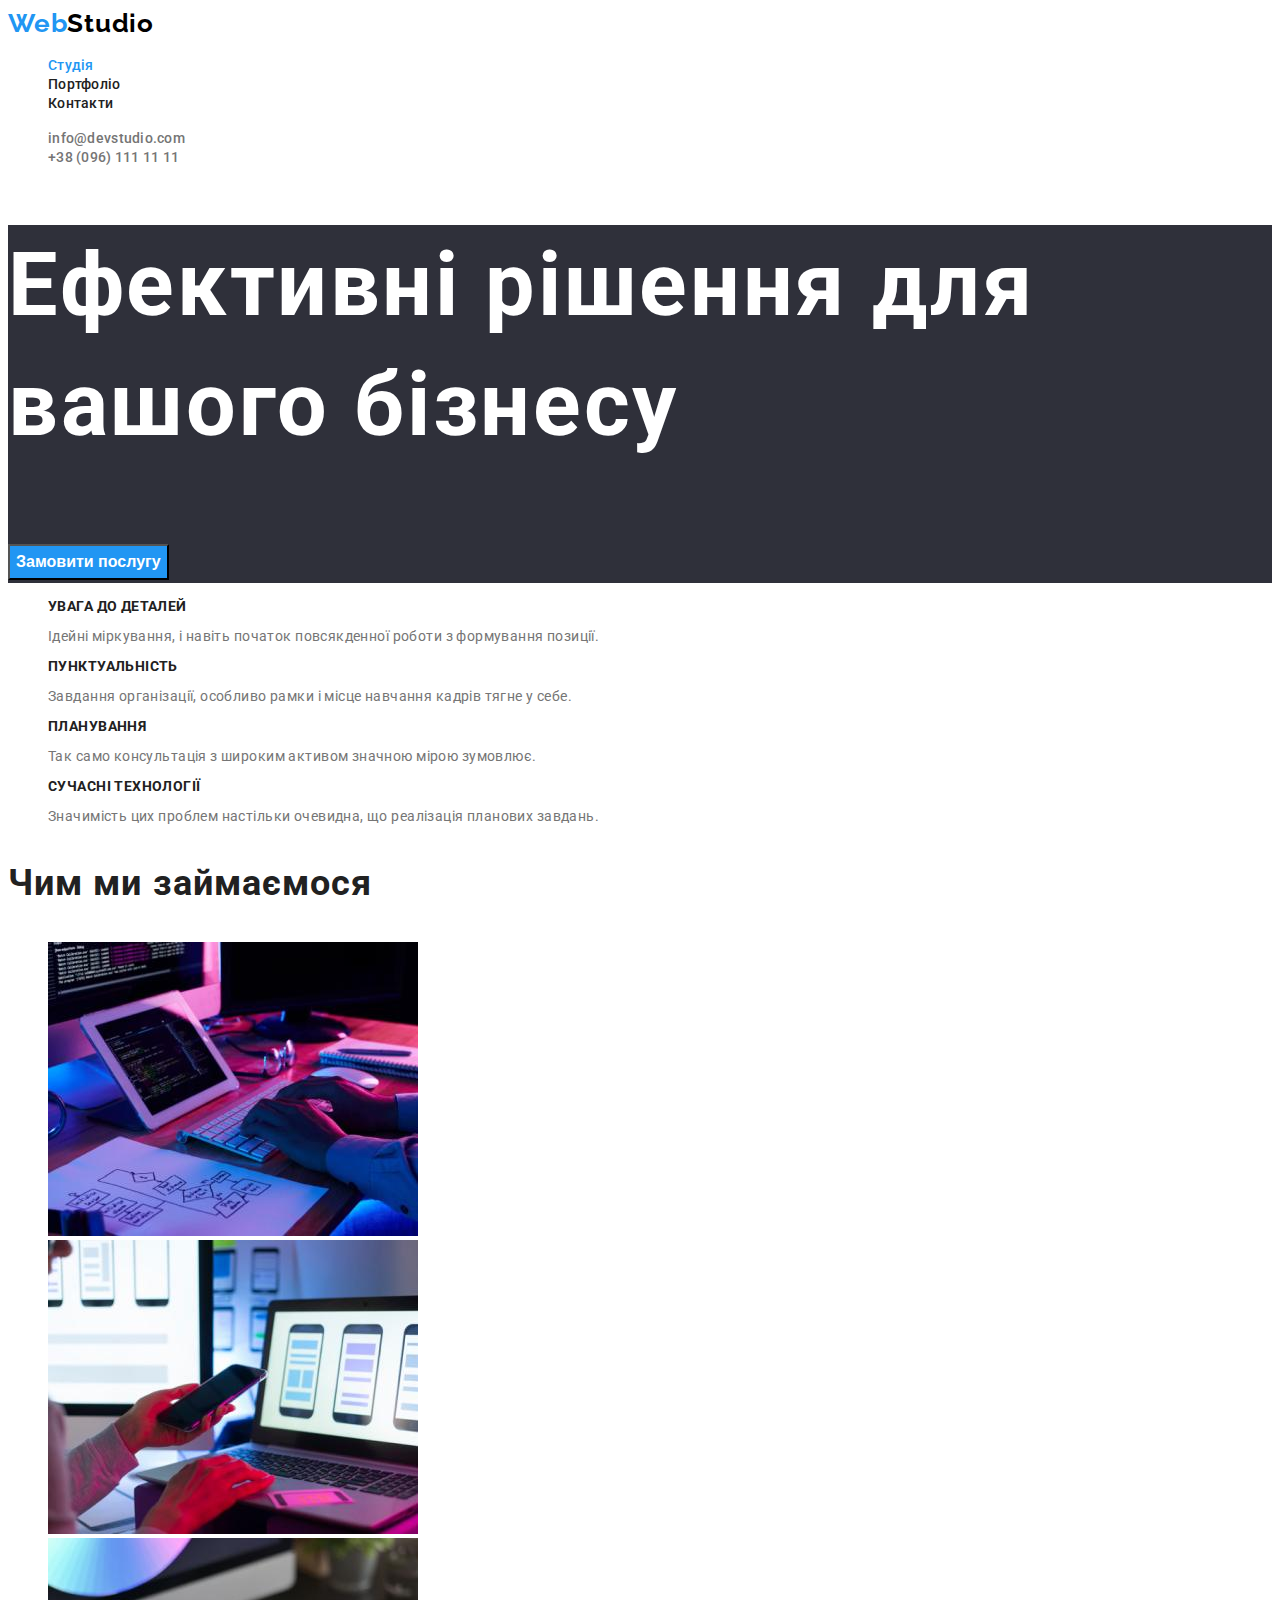
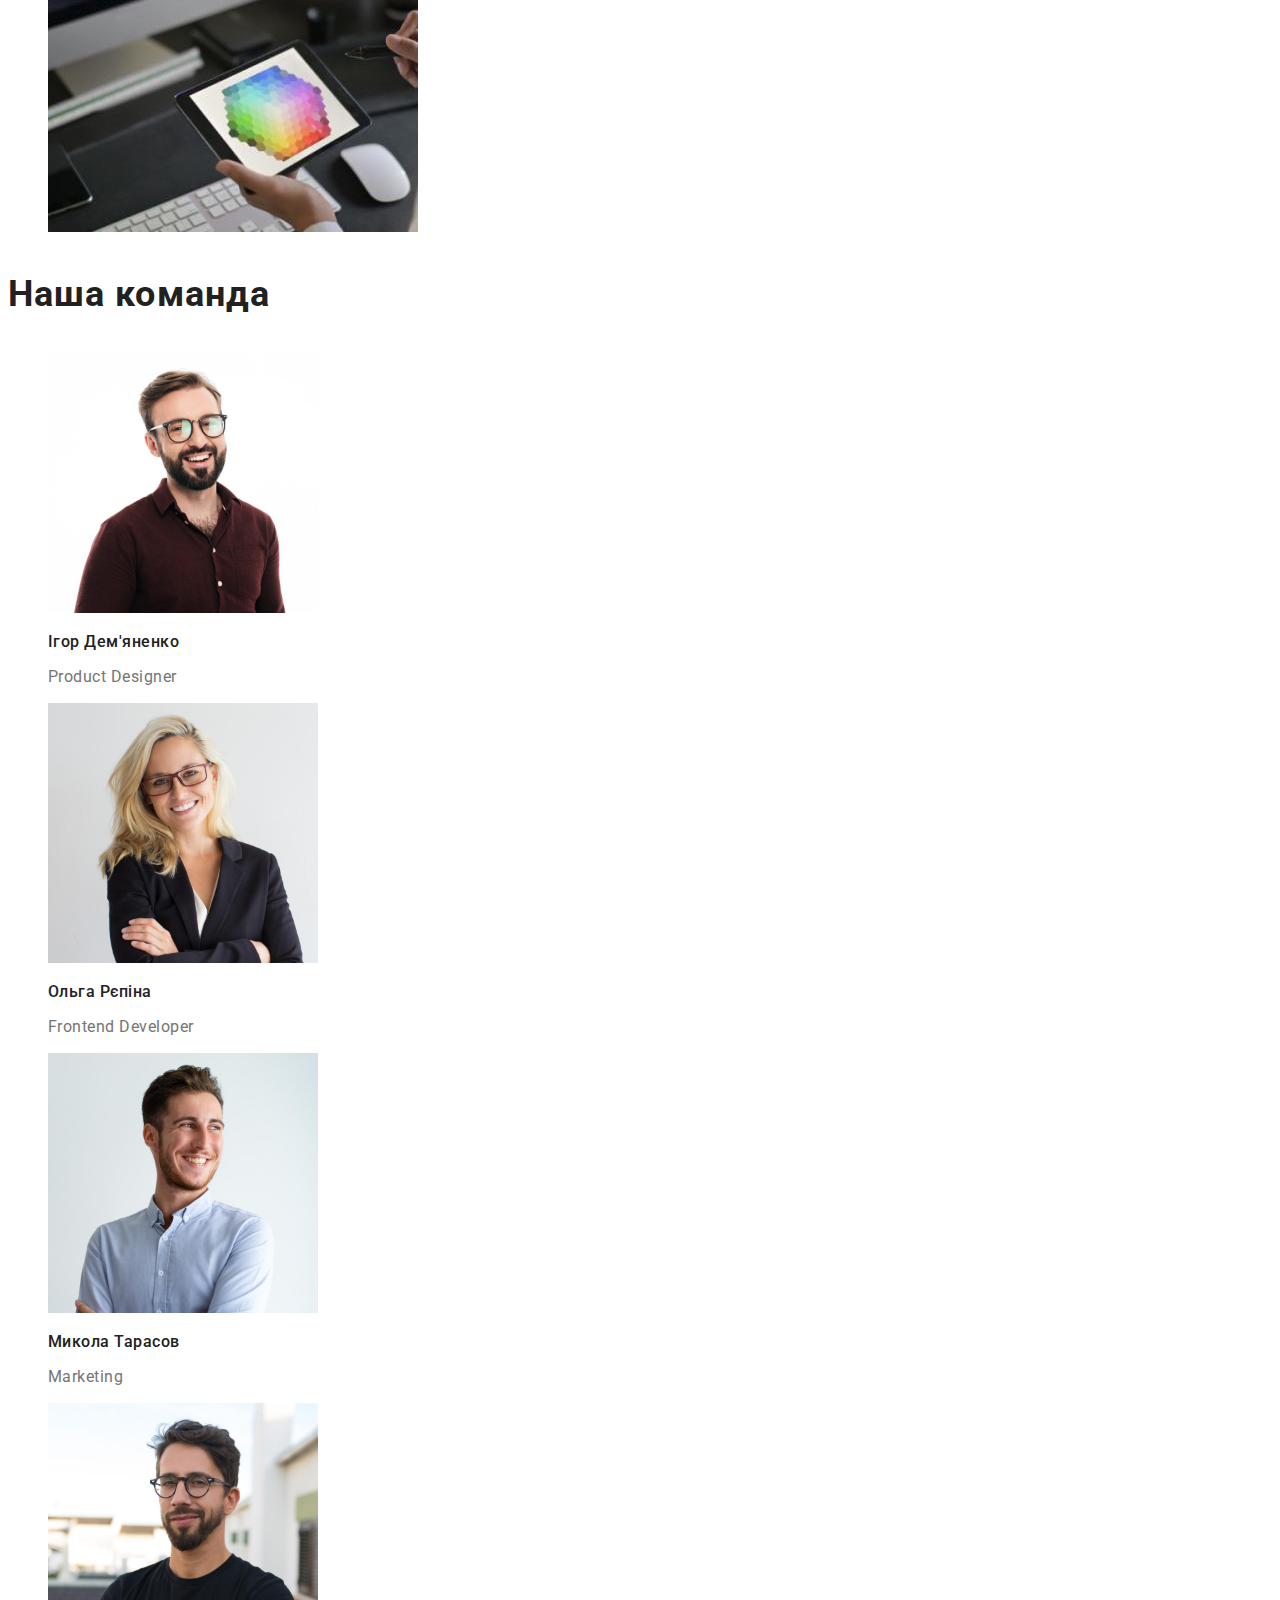
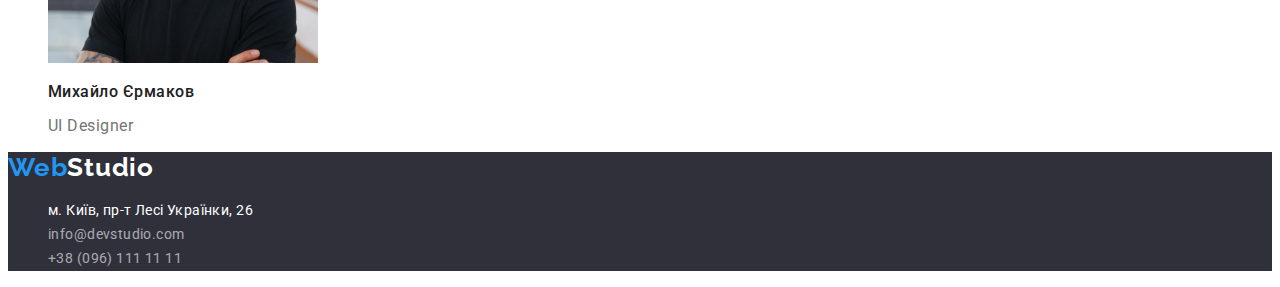
==== index.html @ caac9b15 "created repository 03" ====
<!DOCTYPE html>
<html lang="uk">
  <head>
    <meta charset="UTF-8" />
    <meta http-equiv="X-UA-Compatible" content="IE=edge" />
    <meta name="viewport" content="width=device-width, initial-scale=1.0" />
    <link rel="preconnect" href="https://fonts.googleapis.com" />
    <link rel="preconnect" href="https://fonts.gstatic.com" crossorigin />
    <link
      href="https://fonts.googleapis.com/css2?family=Raleway:wght@700&family=Roboto:wght@400;500;700;900&display=swap"
      rel="stylesheet"
    />
    <title>Document</title>
    <link rel="stylesheet" href="./css/styles.css" />
  </head>
  <body class="page">
    <!--Шапка-->
    <header class="page-header">
      <nav>
        <!--Логотип-->
        <a lang="en" href="./index.html" title="Головна сторінка" class="logo line"
          ><span class="accent">Web</span>Studio</a
        >
        <!--меню навігації-->
        <ul class="site-nav list">
          <li><a href="./index.html" class="text-nav current">Студія</a></li>
          <li><a href="./portfolio.html" class="text-nav">Портфоліо</a></li>
          <li><a href="" class="text-nav">Контакти</a></li>
        </ul>
      </nav>
      <!--Контакти-->
      <ul class="contact list">
        <li><a href="mailto:info@devstudio.com" class="contact-link">info@devstudio.com</a></li>
        <li><a href="tel:+380961111111" class="contact-link">+38 (096) 111 11 11</a></li>
      </ul>
    </header>
    <main>
      <!--Герой-->
      <section class="hero">
        <h1 class="hero-title">Ефективні рішення для вашого бізнесу</h1>
        <button type="button" class="button">Замовити послугу</button>
      </section>

      <!--Особливості-->
      <section class="personal">
        <h2 class="visually-hidden">Особливості</h2>
        <ul class="list">
          <li>
            <h3 class="personal-title">УВАГА ДО ДЕТАЛЕЙ</h3>
            <p class="personal-text">
              Ідейні міркування, і навіть початок повсякденної роботи з формування позиції.
            </p>
          </li>
          <li>
            <h3 class="personal-title">ПУНКТУАЛЬНІСТЬ</h3>
            <p class="personal-text">
              Завдання організації, особливо рамки і місце навчання кадрів тягне у себе.
            </p>
          </li>
          <li>
            <h3 class="personal-title">ПЛАНУВАННЯ</h3>
            <p class="personal-text">
              Так само консультація з широким активом значною мірою зумовлює.
            </p>
          </li>
          <li>
            <h3 class="personal-title">СУЧАСНІ ТЕХНОЛОГІЇ</h3>
            <p class="personal-text">
              Значимість цих проблем настільки очевидна, що реалізація планових завдань.
            </p>
          </li>
        </ul>
      </section>
      <!--Чим ми займаємося-->
      <section class="sections">
        <h2 class="sections-name">Чим ми займаємося</h2>
        <ul class="list">
          <li>
            <img
              src="./images/what_do_we_do/box1.jpg"
              alt="Десктопні додатки"
              width="370"
              height="294"
            />
          </li>
          <li>
            <img
              src="./images/what_do_we_do/box2.jpg"
              alt="Мобільні додатки"
              width="370"
              height="294"
            />
          </li>
          <li>
            <img
              src="./images/what_do_we_do/box3.jpg"
              alt="Дизайнерські рішення"
              width="370"
              height="294"
            />
          </li>
        </ul>
      </section>
      <!--Наша команда-->
      <section class="our-team">
        <h2 class="sections-name">Наша команда</h2>
        <ul class="list">
          <li>
            <img
              src="./images/our_team/ihor_demyanenko.jpg"
              alt="Ігор Дем'яненко"
              width="270"
              height="260"
            />
            <h3 class="our-names">Ігор Дем'яненко</h3>
            <p class="our-prof">Product Designer</p>
          </li>
          <li>
            <img
              src="./images/our_team/olga-repina.jpg"
              alt="Ольга Рєпіна"
              width="270"
              height="260"
            />
            <h3 class="our-names">Ольга Рєпіна</h3>
            <p class="our-prof">Frontend Developer</p>
          </li>
          <li>
            <img
              src="./images/our_team/mykola_tarasov.jpg"
              alt="Микола Тарасов"
              width="270"
              height="260"
            />
            <h3 class="our-names">Микола Тарасов</h3>
            <p class="our-prof">Marketing</p>
          </li>
          <li>
            <img
              src="./images/our_team/mykhailo_yermakov.jpg"
              alt="Михайло Єрмаков"
              width="270"
              height="260"
            />
            <h3 class="our-names">Михайло Єрмаков</h3>
            <p class="our-prof">UI Designer</p>
          </li>
        </ul>
      </section>
    </main>
    <!--Підвал-->
    <footer class="footer">
      <a lang="en" href="./index.html" title="Головна сторінка" class="logo-footer"
        ><span class="accent">Web</span>Studio</a
      >
      <address class="footer-addr">
        <ul class="list">
          <li>
            <a
              href="http://surl.li/cupve"
              target="_blank"
              rel="noopener norefferer nofollow"
              class="link map"
              >м. Київ, пр-т Лесі Українки, 26</a
            >
          </li>
          <li>
            <a href="mailto:info@devstudio.com" class="link">info@devstudio.com</a>
          </li>
          <li>
            <a href="tel:+380961111111" class="link">+38 (096) 111 11 11</a>
          </li>
        </ul>
      </address>
    </footer>
  </body>
</html>
---- css/styles.css ----
:root {
  --color-text: #757575;
  --color-title: #212121;
  --accent-color-text: #2196f3;
  --second-text-color: #ffffff;
  --background-color: #ffffff;
  --second-background-color: #2f303a;
  --foter-contact-color: rgba(255, 255, 255, 0.6);
  --color-logo: #000000;
  --second-color-button: #f5f4fa;
}
body {
  font-family: 'Roboto', sans-serif;
  background-color: var(--background-color);
  color: var(--color-text);
}
.list {
  list-style: none;
}
/* Шапка */
/* Логотип */
.logo { 
  text-decoration: none;
  font-family: 'Raleway';
  font-style: normal;
  font-weight: 700;
  font-size: 26px;
  line-height: 1.19;
  letter-spacing: 0.03em;
  color: var(--color-logo);
}
.accent {
  color: var(--accent-color-text);
}
/* меню навігації */
.text-nav {
  text-decoration: none;
  font-weight: 500;
  font-size: 14px;
  line-height: 1.14;
  letter-spacing: 0.02em;
  color: var(--color-title);
}
.text-nav:hover,
.text-nav:focus {
  color: var(--accent-color-text);
}
.site-nav .text-nav.current {
  color: var(--accent-color-text);
}
/* Контакти */
.contact-link {
  text-decoration: none;
  font-weight: 500;
  font-size: 14px;
  line-height: 1.14;
  letter-spacing: 0.02em;
  color: var(--color-text);
}
.contact-link:hover,
.contact-link:focus {
  color: var(--accent-color-text);
}
/* Герой */
.hero {
  font-weight: 900;
  font-size: 44px;
  line-height: 1.36;
  letter-spacing: 0.06em;
  color: var(--second-text-color);
  background-color: var(--second-background-color);
}
.button {
  cursor: pointer;
  background-color: var(--accent-color-text);
  font-weight: 700;
  font-size: 16px;
  line-height: 1.87;
  color: var(--second-text-color);
}
/* Особливості */
.visually-hidden {
      position: absolute;
      clip: rect(0 0 0 0);
      width: 1px;
      height: 1px;
      margin: -1px;
    }
.personal-title {
  font-weight: 700;
  font-size: 14px;
  line-height: 1.14;
  letter-spacing: 0.03em;
  color: var(--color-title);
}
.personal-text {
  font-size: 14px;
  line-height: 1.14;
  letter-spacing: 0.03em;
}
/* Чим ми займаємося */
.sections-name {
  font-weight: 700;
  font-size: 36px;
  line-height: 1.6;
  letter-spacing: 0.03em;
  color: var(--color-title);
}
/* Наша команда */
.our-names {
  font-weight: 500;
  font-size: 16px;
  line-height: 1.18;
  letter-spacing: 0.03em;
  color: var(--color-title);
}
.our-prof {
  font-size: 16px;
  line-height: 1.18;
  letter-spacing: 0.03em;
}
/* Підвал */
.footer {
  background-color: var(--second-background-color);
}
.footer-addr {
  font-style: inherit;
}
.logo-footer {
  text-decoration: none;
  font-family: 'Raleway';
  font-style: normal;
  font-weight: 700;
  font-size: 26px;
  line-height: 1.19;
  letter-spacing: 0.03em;
  color: var(--second-text-color);
}
.link {
  text-decoration: none;
  font-size: 14px;
  line-height: 1.71;
  letter-spacing: 0.03em;
  color: var(--foter-contact-color);
}
.link:hover,
.link:focus {
  color: var(--accent-color-text);
}
.map {
  color: var(--second-text-color);
}
/* Портфоліо */
/* Фільтер */
.portfolio-button {
  cursor: pointer;
  background-color: var(--second-color-button);
  font-family: 'Roboto';
  font-weight: 500;
  font-size: 16px;
  line-height: 1.62;
  letter-spacing: 0.03em;
}
.portfolio-button:active,
.portfolio-button:hover,
.portfolio-button:focus {
  background-color: var(--accent-color-text);
  color: var(--second-text-color);
}
/* Проекти */
.project-title {
  font-weight: 700;
  font-size: 18px;
  line-height: 2;
  letter-spacing: 0.06em;
  color: var(--color-title);
}
.project-text {
  font-size: 16px;
  line-height: 1.87;
  letter-spacing: 0.03em;
}
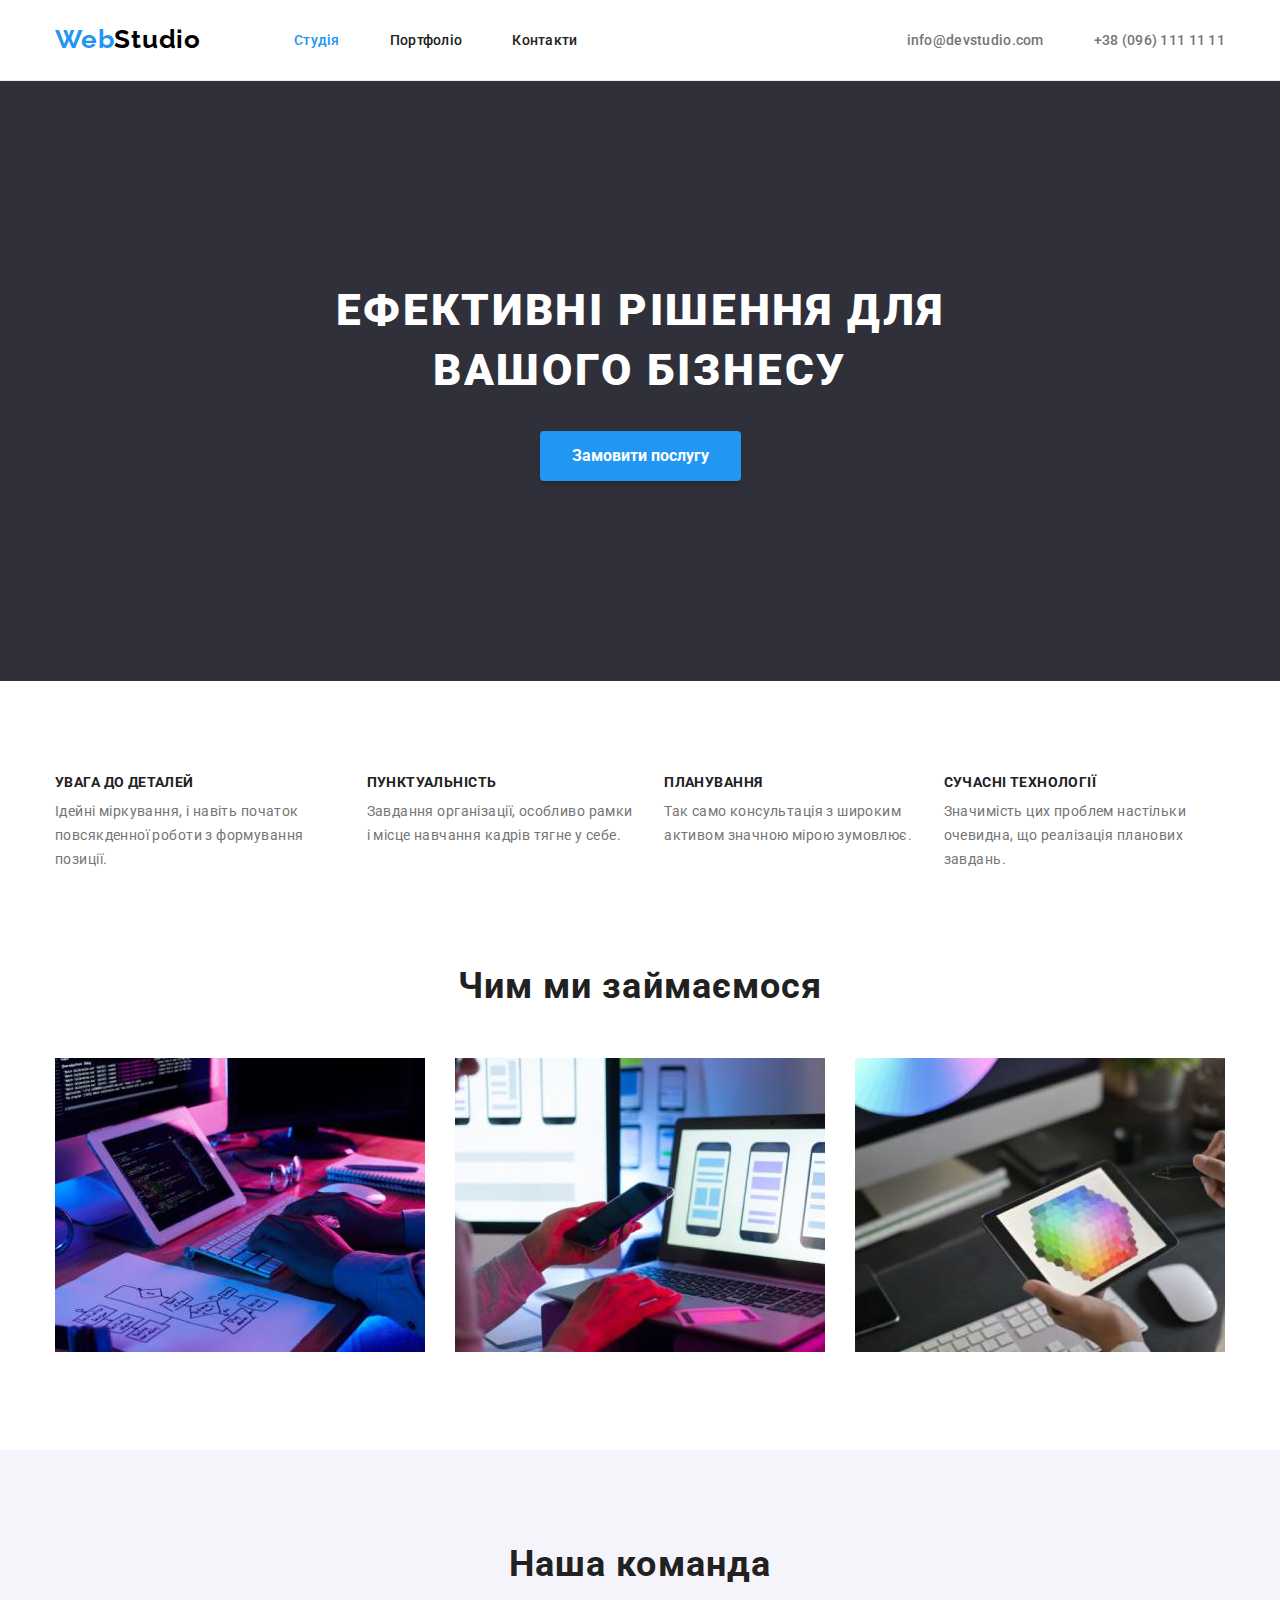
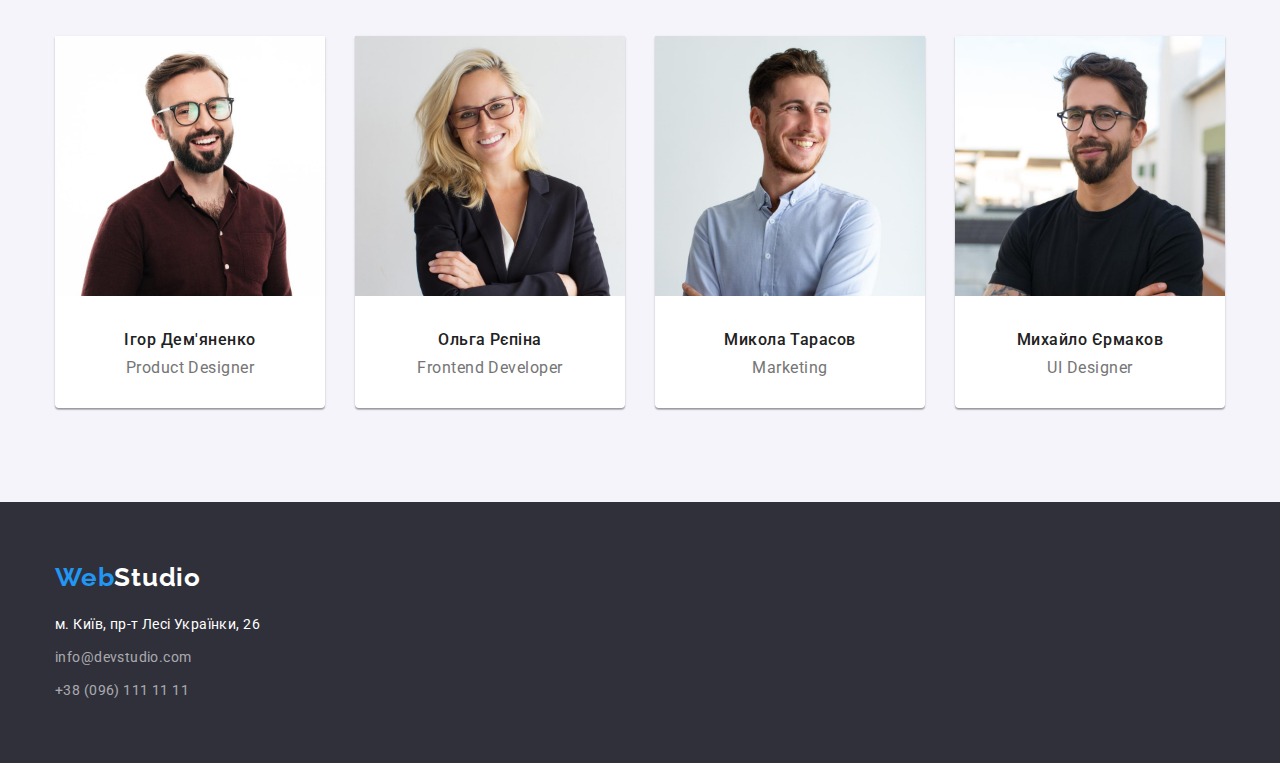
==== commit 3a3761e8: "make css 03" ====
--- a/index.html
+++ b/index.html
@@ -4,35 +4,49 @@
     <meta charset="UTF-8" />
     <meta http-equiv="X-UA-Compatible" content="IE=edge" />
     <meta name="viewport" content="width=device-width, initial-scale=1.0" />
+
+    <title>Document</title>
+
     <link rel="preconnect" href="https://fonts.googleapis.com" />
     <link rel="preconnect" href="https://fonts.gstatic.com" crossorigin />
     <link
       href="https://fonts.googleapis.com/css2?family=Raleway:wght@700&family=Roboto:wght@400;500;700;900&display=swap"
       rel="stylesheet"
     />
-    <title>Document</title>
+    <link
+      rel="stylesheet"
+      href="https://cdnjs.cloudflare.com/ajax/libs/modern-normalize/1.1.0/modern-normalize.min.css"
+    />
     <link rel="stylesheet" href="./css/styles.css" />
   </head>
   <body class="page">
     <!--Шапка-->
     <header class="page-header">
-      <nav>
-        <!--Логотип-->
-        <a lang="en" href="./index.html" title="Головна сторінка" class="logo line"
-          ><span class="accent">Web</span>Studio</a
-        >
-        <!--меню навігації-->
-        <ul class="site-nav list">
-          <li><a href="./index.html" class="text-nav current">Студія</a></li>
-          <li><a href="./portfolio.html" class="text-nav">Портфоліо</a></li>
-          <li><a href="" class="text-nav">Контакти</a></li>
+      <div class="conteiner header-nav">
+        <nav class="">
+          <!--Логотип-->
+          <div class="logo-nav">
+            <a lang="en" href="./index.html" title="Головна сторінка" class="logo line"
+              ><span class="accent">Web</span>Studio</a
+            >
+            <!--меню навігації-->
+            <ul class="site-nav list">
+              <li class="item"><a href="./index.html" class="text-nav current">Студія</a></li>
+              <li class="item"><a href="./portfolio.html" class="text-nav">Портфоліо</a></li>
+              <li class="item"><a href="" class="text-nav">Контакти</a></li>
+            </ul>
+          </div>
+        </nav>
+        <!--Контакти-->
+        <ul class="contact list">
+          <li class="item">
+            <a href="mailto:info@devstudio.com" class="contact-link">info@devstudio.com</a>
+          </li>
+          <li class="item">
+            <a href="tel:+380961111111" class="contact-link">+38 (096) 111 11 11</a>
+          </li>
         </ul>
-      </nav>
-      <!--Контакти-->
-      <ul class="contact list">
-        <li><a href="mailto:info@devstudio.com" class="contact-link">info@devstudio.com</a></li>
-        <li><a href="tel:+380961111111" class="contact-link">+38 (096) 111 11 11</a></li>
-      </ul>
+      </div>
     </header>
     <main>
       <!--Герой-->
@@ -40,41 +54,42 @@
         <h1 class="hero-title">Ефективні рішення для вашого бізнесу</h1>
         <button type="button" class="button">Замовити послугу</button>
       </section>
-
       <!--Особливості-->
-      <section class="personal">
+      <section class="section conteiner">
         <h2 class="visually-hidden">Особливості</h2>
         <ul class="list">
-          <li>
-            <h3 class="personal-title">УВАГА ДО ДЕТАЛЕЙ</h3>
-            <p class="personal-text">
-              Ідейні міркування, і навіть початок повсякденної роботи з формування позиції.
-            </p>
-          </li>
-          <li>
-            <h3 class="personal-title">ПУНКТУАЛЬНІСТЬ</h3>
-            <p class="personal-text">
-              Завдання організації, особливо рамки і місце навчання кадрів тягне у себе.
-            </p>
-          </li>
-          <li>
-            <h3 class="personal-title">ПЛАНУВАННЯ</h3>
-            <p class="personal-text">
-              Так само консультація з широким активом значною мірою зумовлює.
-            </p>
-          </li>
-          <li>
-            <h3 class="personal-title">СУЧАСНІ ТЕХНОЛОГІЇ</h3>
-            <p class="personal-text">
-              Значимість цих проблем настільки очевидна, що реалізація планових завдань.
-            </p>
-          </li>
+          <div class="personal-item">
+            <li class="text">
+              <h3 class="personal-title">УВАГА ДО ДЕТАЛЕЙ</h3>
+              <p class="personal-text">
+                Ідейні міркування, і навіть початок повсякденної роботи з формування позиції.
+              </p>
+            </li>
+            <li class="text">
+              <h3 class="personal-title">ПУНКТУАЛЬНІСТЬ</h3>
+              <p class="personal-text">
+                Завдання організації, особливо рамки і місце навчання кадрів тягне у себе.
+              </p>
+            </li>
+            <li class="text">
+              <h3 class="personal-title">ПЛАНУВАННЯ</h3>
+              <p class="personal-text">
+                Так само консультація з широким активом значною мірою зумовлює.
+              </p>
+            </li>
+            <li class="text">
+              <h3 class="personal-title">СУЧАСНІ ТЕХНОЛОГІЇ</h3>
+              <p class="personal-text">
+                Значимість цих проблем настільки очевидна, що реалізація планових завдань.
+              </p>
+            </li>
+          </div>
         </ul>
       </section>
       <!--Чим ми займаємося-->
-      <section class="sections">
+      <section class="sections conteiner">
         <h2 class="sections-name">Чим ми займаємося</h2>
-        <ul class="list">
+        <ul class="list img-services">
           <li>
             <img
               src="./images/what_do_we_do/box1.jpg"
@@ -102,10 +117,10 @@
         </ul>
       </section>
       <!--Наша команда-->
-      <section class="our-team">
+      <section class="section our-team">
         <h2 class="sections-name">Наша команда</h2>
-        <ul class="list">
-          <li>
+        <ul class="list our-img conteiner">
+          <li class="our-box">
             <img
               src="./images/our_team/ihor_demyanenko.jpg"
               alt="Ігор Дем'яненко"
@@ -115,7 +130,7 @@
             <h3 class="our-names">Ігор Дем'яненко</h3>
             <p class="our-prof">Product Designer</p>
           </li>
-          <li>
+          <li class="our-box">
             <img
               src="./images/our_team/olga-repina.jpg"
               alt="Ольга Рєпіна"
@@ -125,7 +140,7 @@
             <h3 class="our-names">Ольга Рєпіна</h3>
             <p class="our-prof">Frontend Developer</p>
           </li>
-          <li>
+          <li class="our-box">
             <img
               src="./images/our_team/mykola_tarasov.jpg"
               alt="Микола Тарасов"
@@ -135,7 +150,7 @@
             <h3 class="our-names">Микола Тарасов</h3>
             <p class="our-prof">Marketing</p>
           </li>
-          <li>
+          <li class="our-box">
             <img
               src="./images/our_team/mykhailo_yermakov.jpg"
               alt="Михайло Єрмаков"
@@ -150,28 +165,30 @@
     </main>
     <!--Підвал-->
     <footer class="footer">
-      <a lang="en" href="./index.html" title="Головна сторінка" class="logo-footer"
-        ><span class="accent">Web</span>Studio</a
-      >
-      <address class="footer-addr">
-        <ul class="list">
-          <li>
-            <a
-              href="http://surl.li/cupve"
-              target="_blank"
-              rel="noopener norefferer nofollow"
-              class="link map"
-              >м. Київ, пр-т Лесі Українки, 26</a
-            >
-          </li>
-          <li>
-            <a href="mailto:info@devstudio.com" class="link">info@devstudio.com</a>
-          </li>
-          <li>
-            <a href="tel:+380961111111" class="link">+38 (096) 111 11 11</a>
-          </li>
-        </ul>
-      </address>
+      <div class="conteiner">
+        <a lang="en" href="./index.html" title="Головна сторінка" class="logo-footer"
+          ><span class="accent">Web</span>Studio</a
+        >
+        <address class="footer-addr">
+          <ul class="list">
+            <li>
+              <a
+                href="http://surl.li/cupve"
+                target="_blank"
+                rel="noopener norefferer nofollow"
+                class="link map"
+                >м. Київ, пр-т Лесі Українки, 26</a
+              >
+            </li>
+            <li class="link-text">
+              <a href="mailto:info@devstudio.com" class="link">info@devstudio.com</a>
+            </li>
+            <li>
+              <a href="tel:+380961111111" class="link">+38 (096) 111 11 11</a>
+            </li>
+          </ul>
+        </address>
+      </div>
     </footer>
   </body>
 </html>
--- a/css/styles.css
+++ b/css/styles.css
@@ -1,3 +1,12 @@
+html {
+  box-sizing: border-box;
+}
+*,
+*::before,
+*::after {
+  box-sizing: inherit;
+}
+
 :root {
   --color-text: #757575;
   --color-title: #212121;
@@ -9,6 +18,19 @@
   --color-logo: #000000;
   --second-color-button: #f5f4fa;
 }
+h1,
+h2,
+h3,
+h4,
+h5,
+h6,
+ul,
+p {
+  margin: 0;
+}
+ul {
+  padding-left: 0;
+}
 body {
   font-family: 'Roboto', sans-serif;
   background-color: var(--background-color);
@@ -17,9 +39,30 @@
 .list {
   list-style: none;
 }
+.conteiner {
+  width: 1200px;
+  margin: 0 auto;
+  padding-left: 15px;
+  padding-right: 15px;
+}
 /* Шапка */
+.page-header {
+  border-bottom: 1px solid #ececec;
+}
+.header-nav {
+  display: flex;
+  align-items: center;
+  justify-content: space-between;
+}
 /* Логотип */
-.logo { 
+/* Logo-Nav */
+.logo-nav {
+  display: flex;
+}
+.logo {
+  padding-top: 24px;
+  padding-bottom: 25px;
+  margin-right: 93px;
   text-decoration: none;
   font-family: 'Raleway';
   font-style: normal;
@@ -33,6 +76,14 @@
   color: var(--accent-color-text);
 }
 /* меню навігації */
+.site-nav {
+  display: flex;
+  align-items: center;
+}
+.contact .item:not(:last-child),
+.site-nav .item:not(:last-child) {
+  margin-right: 50px;
+}
 .text-nav {
   text-decoration: none;
   font-weight: 500;
@@ -40,6 +91,7 @@
   line-height: 1.14;
   letter-spacing: 0.02em;
   color: var(--color-title);
+  padding: 32px 0;
 }
 .text-nav:hover,
 .text-nav:focus {
@@ -49,7 +101,11 @@
   color: var(--accent-color-text);
 }
 /* Контакти */
+.contact {
+  display: flex;
+}
 .contact-link {
+  padding: 32px 0;
   text-decoration: none;
   font-weight: 500;
   font-size: 14px;
@@ -63,30 +119,57 @@
 }
 /* Герой */
 .hero {
+  background-color: var(--second-background-color);
+  padding-top: 200px;
+  padding-bottom: 200px;
+}
+.hero-title {
+  margin-left: auto;
+  margin-right: auto;
+  width: 696px;
   font-weight: 900;
   font-size: 44px;
   line-height: 1.36;
   letter-spacing: 0.06em;
   color: var(--second-text-color);
-  background-color: var(--second-background-color);
+  text-transform: uppercase;
+  text-align: center;
 }
 .button {
+  display: block;
+  margin: auto;
+  margin-top: 30px;
   cursor: pointer;
   background-color: var(--accent-color-text);
   font-weight: 700;
   font-size: 16px;
   line-height: 1.87;
   color: var(--second-text-color);
+  padding: 10px 32px;
+  border: none;
+  box-shadow: 0px 4px 4px rgba(0, 0, 0, 0.15);
+  border-radius: 4px;
 }
 /* Особливості */
 .visually-hidden {
-      position: absolute;
-      clip: rect(0 0 0 0);
-      width: 1px;
-      height: 1px;
-      margin: -1px;
-    }
+  position: absolute;
+  clip: rect(0 0 0 0);
+  width: 1px;
+  height: 1px;
+  margin: -1px;
+}
+.section {
+  padding-top: 94px;
+  padding-bottom: 94px;
+}
+.personal-item {
+  display: flex;
+}
+.personal-item .text + .text {
+  margin-left: 30px;
+}
 .personal-title {
+  margin-bottom: 10px;
   font-weight: 700;
   font-size: 14px;
   line-height: 1.14;
@@ -95,19 +178,46 @@
 }
 .personal-text {
   font-size: 14px;
-  line-height: 1.14;
+  line-height: 1.71;
   letter-spacing: 0.03em;
 }
 /* Чим ми займаємося */
+.sections {
+  padding-bottom: 94px;
+}
 .sections-name {
+  text-align: center;
   font-weight: 700;
   font-size: 36px;
-  line-height: 1.6;
-  letter-spacing: 0.03em;
-  color: var(--color-title);
+  line-height: 1.16;
+  letter-spacing: 0.03em;
+  color: var(--color-title);
+}
+.img-services {
+  display: flex;
+  justify-content: space-between;
+  margin-top: 50px;
 }
 /* Наша команда */
+.our-team {
+  background: #f5f4fa;
+}
+.our-box {
+  box-shadow: 0px 1px 3px rgba(0, 0, 0, 0.12), 0px 1px 1px rgba(0, 0, 0, 0.14),
+    0px 2px 1px rgba(0, 0, 0, 0.2);
+  border-radius: 0px 0px 4px 4px;
+  width: 270px;
+  background: #ffffff;
+  text-align: center;
+}
+.our-img {
+  display: flex;
+  margin-top: 50px;
+  justify-content: space-between;
+}
 .our-names {
+  margin-top: 30px;
+  margin-bottom: 10px;
   font-weight: 500;
   font-size: 16px;
   line-height: 1.18;
@@ -115,6 +225,7 @@
   color: var(--color-title);
 }
 .our-prof {
+  margin-bottom: 30px;
   font-size: 16px;
   line-height: 1.18;
   letter-spacing: 0.03em;
@@ -122,9 +233,12 @@
 /* Підвал */
 .footer {
   background-color: var(--second-background-color);
+  padding-top: 60px;
+  padding-bottom: 60px;
 }
 .footer-addr {
   font-style: inherit;
+  margin-top: 20px;
 }
 .logo-footer {
   text-decoration: none;
@@ -150,11 +264,28 @@
 .map {
   color: var(--second-text-color);
 }
+.link-text {
+  margin: 9px 0;
+}
 /* Портфоліо */
 /* Фільтер */
+.button-box {
+  display: flex;
+  justify-content: center;
+  margin-bottom: 50px;
+}
+.btn {
+  margin-right: 8px;
+}
+.btn:last-child {
+  margin-right: 0;
+}
 .portfolio-button {
+  border-radius: 4px;
+  padding: 6px 22px;
   cursor: pointer;
-  background-color: var(--second-color-button);
+  border: none;
+  background: var(--second-color-button);
   font-family: 'Roboto';
   font-weight: 500;
   font-size: 16px;
@@ -168,7 +299,25 @@
   color: var(--second-text-color);
 }
 /* Проекти */
+.projects {
+  display: flex;
+  flex-wrap: wrap;
+  gap: 30px;
+}
+.project {
+  display: flex;
+  flex-direction: column;
+  width: 370px;
+  background: #ffffff;
+}
+.project-box {
+  padding: 20px 24px;
+  border-right: 1px solid #eeeeee;
+  border-bottom: 1px solid #eeeeee;
+  border-left: 1px solid #eeeeee;
+}
 .project-title {
+  margin-bottom: 4px;
   font-weight: 700;
   font-size: 18px;
   line-height: 2;
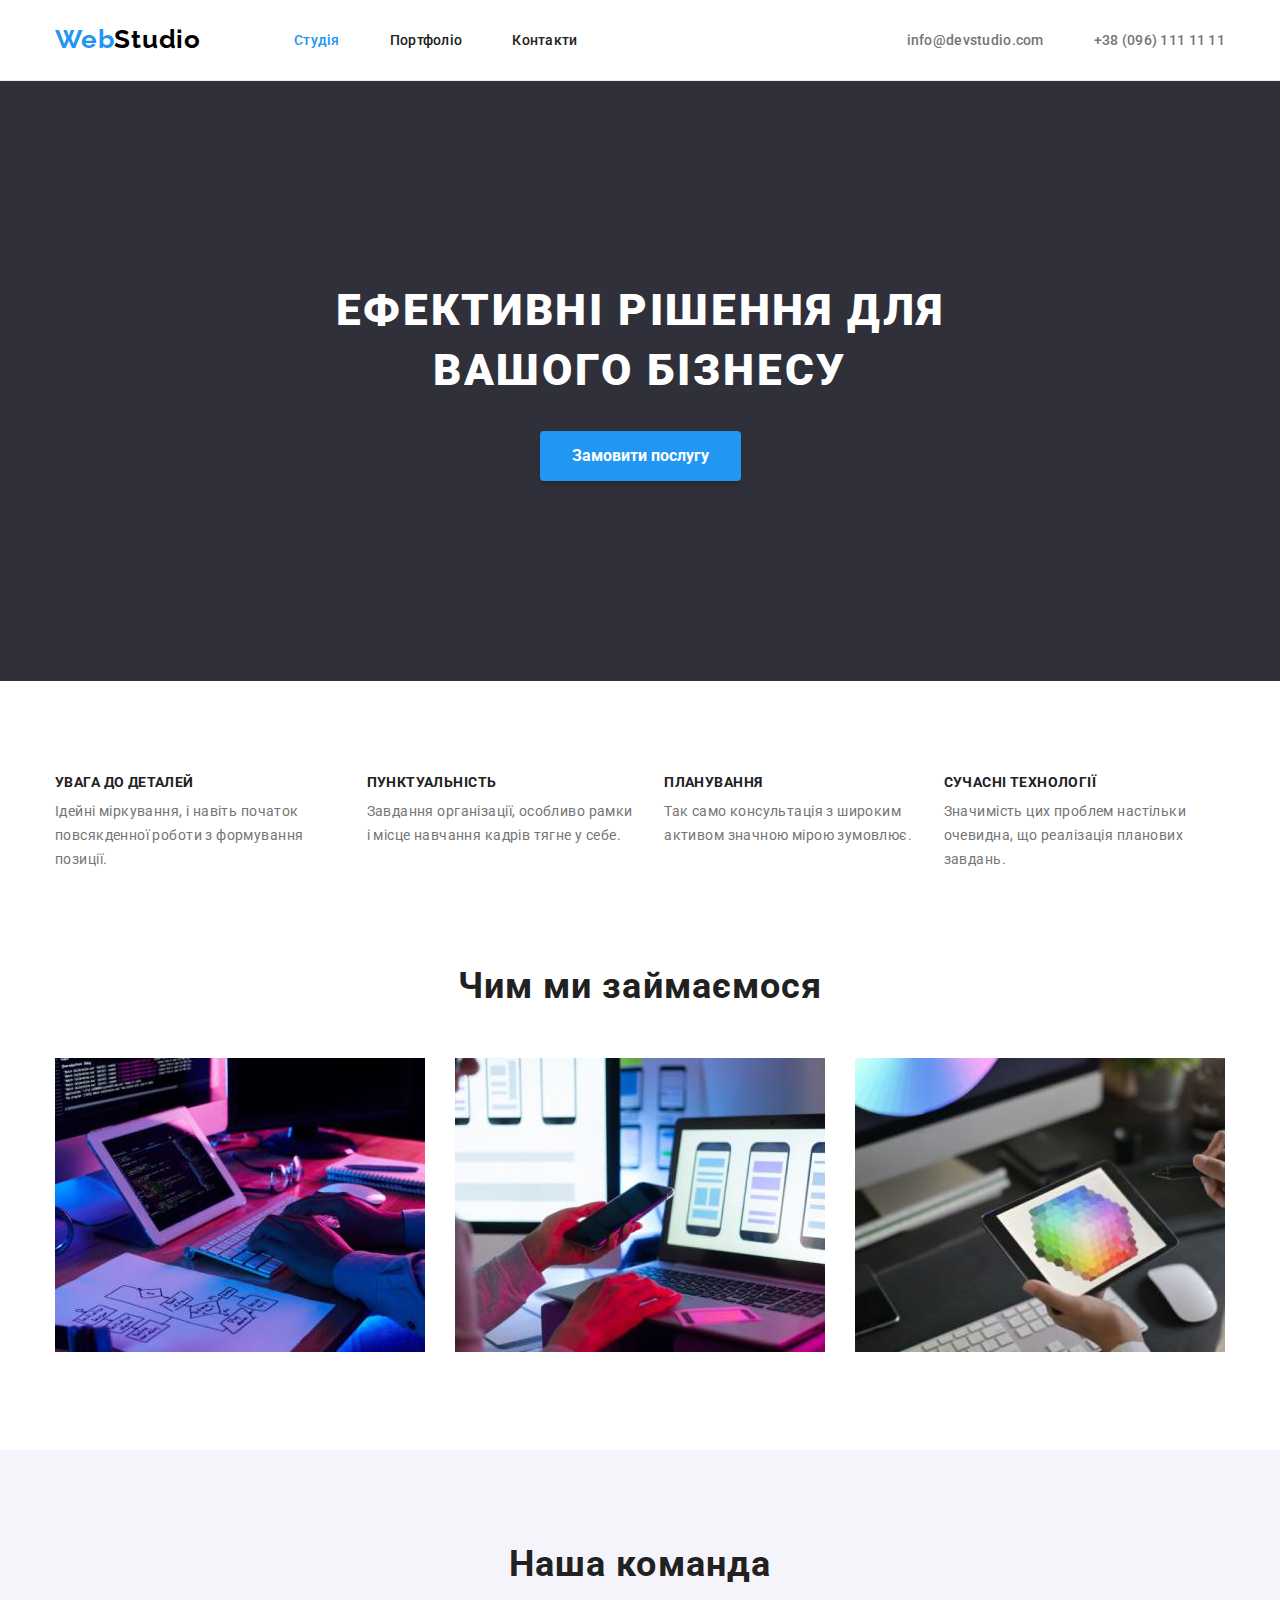
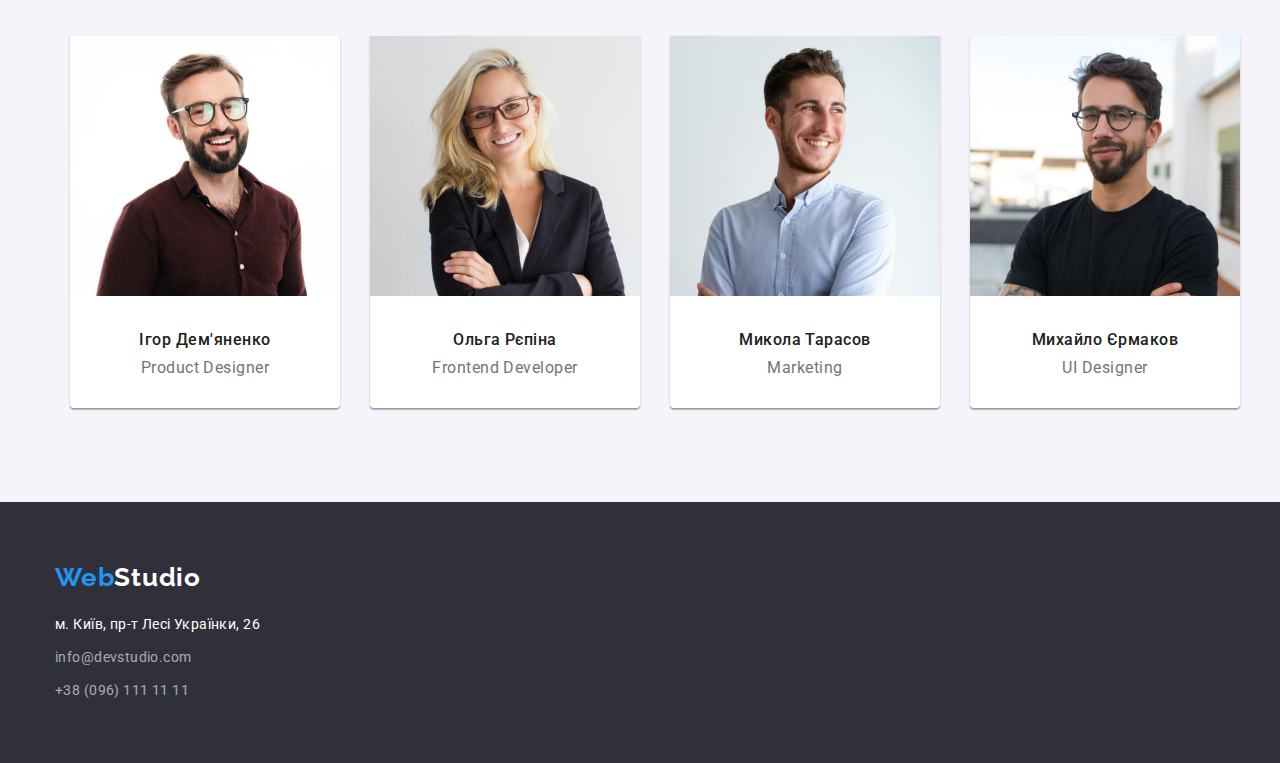
==== commit 13f41aea: "fix css 03" ====
--- a/index.html
+++ b/index.html
@@ -55,7 +55,8 @@
         <button type="button" class="button">Замовити послугу</button>
       </section>
       <!--Особливості-->
-      <section class="section conteiner">
+      <section class="section">
+        <div class="conteiner">
         <h2 class="visually-hidden">Особливості</h2>
         <ul class="list">
           <div class="personal-item">
@@ -85,9 +86,11 @@
             </li>
           </div>
         </ul>
+        </div>
       </section>
       <!--Чим ми займаємося-->
-      <section class="sections conteiner">
+      <section class="sections">
+        <div class="conteiner">
         <h2 class="sections-name">Чим ми займаємося</h2>
         <ul class="list img-services">
           <li>
@@ -115,9 +118,11 @@
             />
           </li>
         </ul>
+       </div>
       </section>
       <!--Наша команда-->
-      <section class="section our-team">
+      <section class="our-team section">
+        <div class="conteiner">
         <h2 class="sections-name">Наша команда</h2>
         <ul class="list our-img conteiner">
           <li class="our-box">
@@ -161,6 +166,7 @@
             <p class="our-prof">UI Designer</p>
           </li>
         </ul>
+        </div>
       </section>
     </main>
     <!--Підвал-->
--- a/css/styles.css
+++ b/css/styles.css
@@ -297,6 +297,7 @@
 .portfolio-button:focus {
   background-color: var(--accent-color-text);
   color: var(--second-text-color);
+  box-shadow: 0 5px 3px -2px rgba(0, 0, 0, 0.3);
 }
 /* Проекти */
 .projects {
